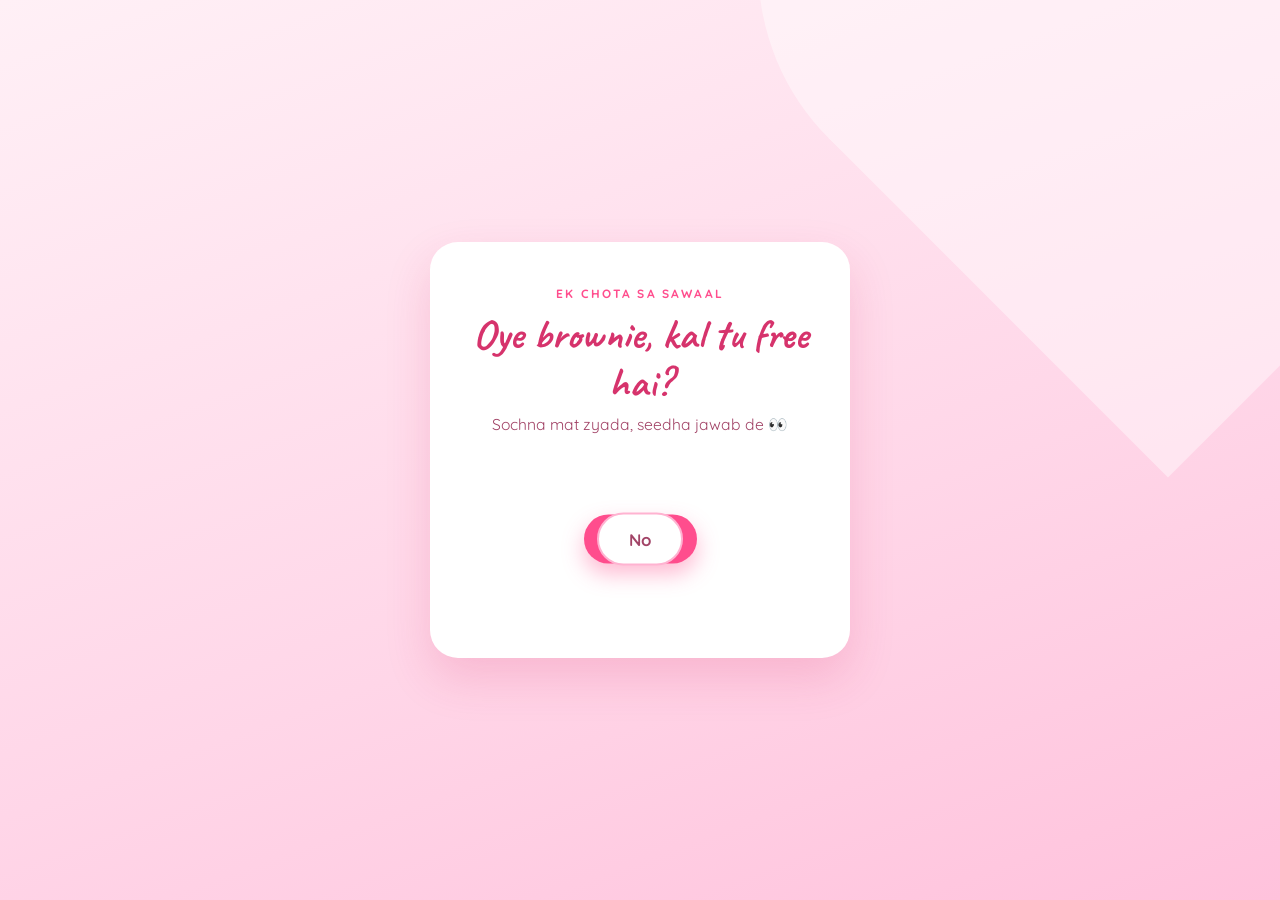
==== index.html @ ea1fec16 "add html pages" ====
<!DOCTYPE html>
<html lang="hi">
<head>
<meta charset="UTF-8" />
<meta name="viewport" content="width=device-width, initial-scale=1.0" />
<title>Oye Brownie 🍫</title>
<link rel="stylesheet" href="Style.css" />
</head>
<body>
  <div class="hearts-bg"></div>
  <div class="big-heart-watermark"><div class="heart-shape"></div></div>

  <div class="page">
    <div class="card">
      <p class="eyebrow">Ek chota sa sawaal</p>
      <h1 class="headline">Oye brownie, kal tu free hai?</h1>
      <p class="sub">Sochna mat zyada, seedha jawab de 👀</p>

      <div class="dodge-zone" id="dodgeZone">
        <div class="choice-row">
          <button class="btn btn-yes" id="yesBtn">Yes 💗</button>
          <button class="btn btn-no" id="noBtn">No</button>
        </div>
      </div>
    </div>
  </div>

  <script src="Script.js"></script>
</body>
</html>
---- Style.css ----
@import url('https://fonts.googleapis.com/css2?family=Caveat:wght@600;700&family=Quicksand:wght@500;600;700&display=swap');

:root {
  --pink-bg-1: #fff0f6;
  --pink-bg-2: #ffd6e8;
  --pink-mid: #ffb3d1;
  --pink-accent: #ff4d8d;
  --pink-deep: #d6336c;
  --white: #ffffff;
  --text-dark: #6b1e3d;
  --text-soft: #a24467;
  --shadow: 0 20px 45px rgba(214, 51, 108, 0.18);
}

* { box-sizing: border-box; }

html, body {
  margin: 0;
  padding: 0;
  min-height: 100vh;
  font-family: 'Quicksand', sans-serif;
  color: var(--text-dark);
  background: linear-gradient(160deg, var(--pink-bg-1) 0%, var(--pink-bg-2) 60%, #ffc2dc 100%);
  overflow-x: hidden;
}

.hearts-bg {
  position: fixed;
  inset: 0;
  pointer-events: none;
  overflow: hidden;
  z-index: 0;
}

.floating-heart-wrap {
  position: absolute;
  bottom: -60px;
  animation-name: floatUp;
  animation-timing-function: ease-in;
  animation-iteration-count: infinite;
}

@keyframes floatUp {
  0%   { transform: translateY(0) rotate(0deg); opacity: 0; }
  10%  { opacity: 0.75; }
  90%  { opacity: 0.55; }
  100% { transform: translateY(-115vh) rotate(20deg); opacity: 0; }
}

.heart-shape {
  position: relative;
  width: 26px;
  height: 26px;
  background: var(--pink-mid);
  transform: rotate(-45deg);
  opacity: 0.85;
}
.heart-shape::before,
.heart-shape::after {
  content: '';
  position: absolute;
  width: 26px;
  height: 26px;
  background: inherit;
  border-radius: 50%;
}
.heart-shape::before { top: -13px; left: 0; }
.heart-shape::after  { top: 0; left: 13px; }

.big-heart-watermark {
  position: fixed;
  top: -8vw;
  right: -10vw;
  width: 55vw;
  max-width: 480px;
  aspect-ratio: 1;
  z-index: 0;
  opacity: 0.5;
}
.big-heart-watermark .heart-shape {
  width: 100%;
  height: 100%;
  background: var(--white);
}
.big-heart-watermark .heart-shape::before,
.big-heart-watermark .heart-shape::after {
  width: 100%;
  height: 100%;
}
.big-heart-watermark .heart-shape::before { top: -50%; left: 0; }
.big-heart-watermark .heart-shape::after  { top: 0; left: 50%; }

.page {
  position: relative;
  z-index: 1;
  min-height: 100vh;
  display: flex;
  align-items: center;
  justify-content: center;
  padding: 24px;
}

.card {
  background: var(--white);
  border-radius: 28px;
  box-shadow: var(--shadow);
  padding: 44px 32px;
  max-width: 420px;
  width: 100%;
  text-align: center;
  position: relative;
}

.eyebrow {
  font-family: 'Quicksand', sans-serif;
  font-weight: 700;
  font-size: 0.75rem;
  letter-spacing: 0.18em;
  text-transform: uppercase;
  color: var(--pink-accent);
  margin: 0 0 10px;
}

h1.headline {
  font-family: 'Caveat', cursive;
  font-weight: 700;
  font-size: 2.6rem;
  line-height: 1.15;
  margin: 0 0 8px;
  color: var(--pink-deep);
}

p.sub {
  font-size: 0.98rem;
  color: var(--text-soft);
  margin: 0 0 30px;
}

/* Yes / No buttons */
.dodge-zone {
  position: relative;
  height: 150px;
  margin-top: 8px;
}

.choice-row {
  display: flex;
  gap: 16px;
  justify-content: center;
  align-items: center;
  position: absolute;
  top: 50%;
  left: 50%;
  transform: translate(-50%, -50%);
  width: 100%;
}

.btn {
  border: none;
  border-radius: 999px;
  font-family: 'Quicksand', sans-serif;
  font-weight: 700;
  font-size: 1.05rem;
  padding: 14px 30px;
  cursor: pointer;
  transition: transform 0.35s cubic-bezier(.34,1.56,.64,1), background 0.2s, box-shadow 0.2s;
}

.btn-yes {
  background: var(--pink-accent);
  color: var(--white);
  box-shadow: 0 10px 22px rgba(255, 77, 141, 0.4);
}
.btn-yes.grow {
  transform: scale(1.35);
}

.btn-no {
  background: var(--white);
  color: var(--text-soft);
  border: 2px solid var(--pink-mid);
  position: absolute;
}
.btn-no.shrink {
  transform: scale(0.4);
  opacity: 0.4;
}

/* Details page form */
form.details-form {
  display: flex;
  flex-direction: column;
  gap: 18px;
  text-align: left;
}

label.field-label {
  font-weight: 700;
  font-size: 0.85rem;
  color: var(--text-soft);
  margin-bottom: 6px;
  display: block;
}

input[type="text"],
input[type="time"] {
  width: 100%;
  padding: 13px 16px;
  border-radius: 14px;
  border: 2px solid var(--pink-mid);
  font-family: 'Quicksand', sans-serif;
  font-size: 1rem;
  color: var(--text-dark);
  background: var(--pink-bg-1);
  outline: none;
  transition: border-color 0.2s, background 0.2s;
}
input[type="text"]:focus,
input[type="time"]:focus {
  border-color: var(--pink-accent);
  background: var(--white);
}

.btn-submit {
  background: var(--pink-deep);
  color: var(--white);
  border: none;
  border-radius: 999px;
  padding: 15px;
  font-family: 'Quicksand', sans-serif;
  font-weight: 700;
  font-size: 1.05rem;
  cursor: pointer;
  box-shadow: 0 10px 22px rgba(214, 51, 108, 0.35);
  transition: transform 0.15s, opacity 0.15s;
}
.btn-submit:active { transform: scale(0.97); }
.btn-submit:disabled { opacity: 0.6; cursor: not-allowed; }

.status-msg {
  font-size: 0.85rem;
  color: var(--text-soft);
  min-height: 18px;
  text-align: center;
}

/* Thanks page notes */
.notes {
  text-align: left;
  display: flex;
  flex-direction: column;
  gap: 16px;
  margin-top: 26px;
}

.note {
  background: var(--pink-bg-1);
  border-left: 4px solid var(--pink-accent);
  border-radius: 14px;
  padding: 16px 18px;
  font-size: 0.98rem;
  line-height: 1.5;
}

.note b {
  color: var(--pink-deep);
}

@media (max-width: 480px) {
  h1.headline { font-size: 2.15rem; }
  .card { padding: 34px 22px; border-radius: 22px; }
  .btn { font-size: 0.95rem; padding: 12px 22px; }
}
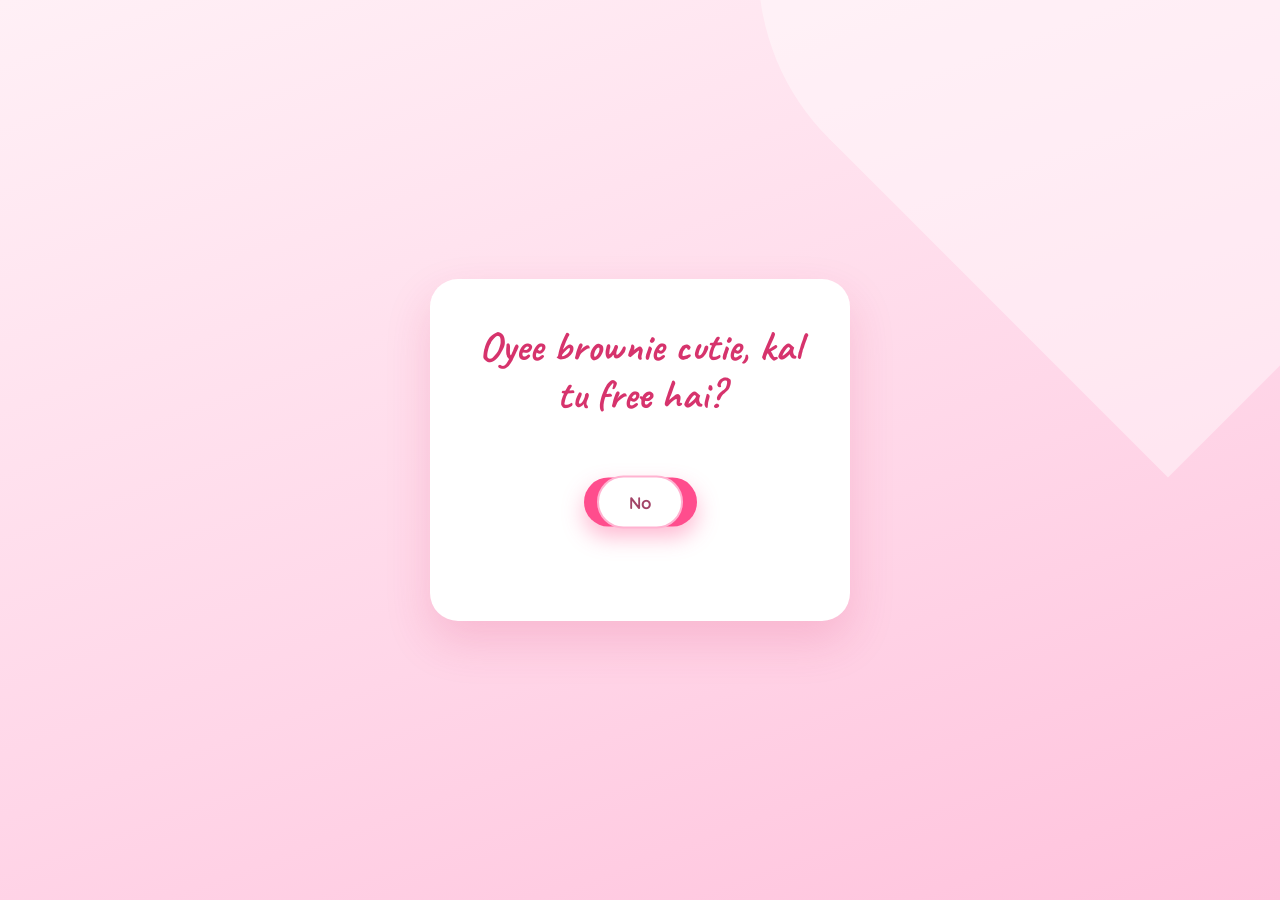
==== commit be710139: "modification in text" ====
--- a/index.html
+++ b/index.html
@@ -12,9 +12,9 @@
 
   <div class="page">
     <div class="card">
-      <p class="eyebrow">Ek chota sa sawaal</p>
-      <h1 class="headline">Oye brownie, kal tu free hai?</h1>
-      <p class="sub">Sochna mat zyada, seedha jawab de 👀</p>
+      <!-- <p class="eyebrow">Ek chota sa sawaal</p> -->
+      <h1 class="headline">Oyee brownie cutie, kal tu free hai?</h1>
+      <!-- <p class="sub">Sochna mat zyada, seedha jawab de 👀</p> -->
 
       <div class="dodge-zone" id="dodgeZone">
         <div class="choice-row">
